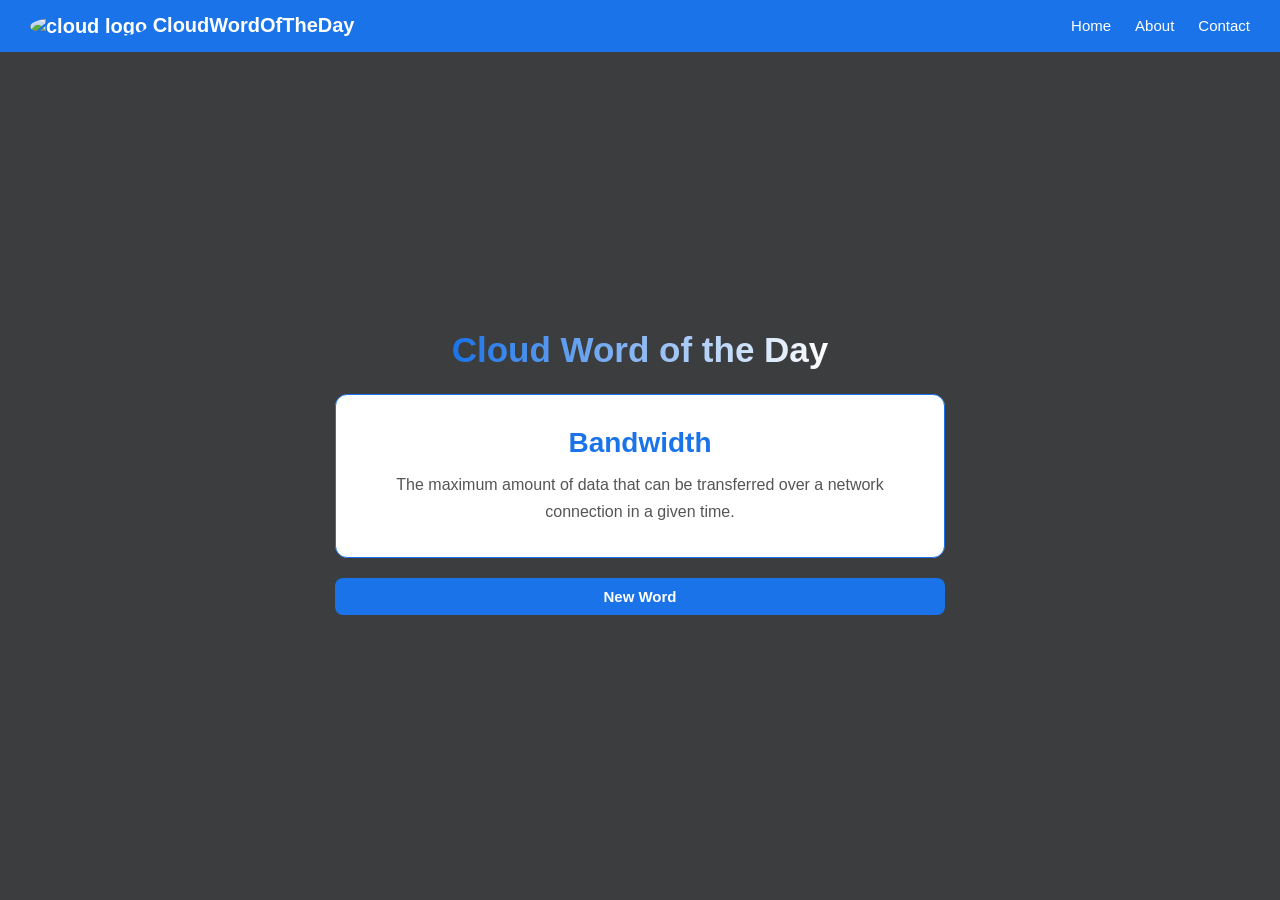
==== index.html @ 055958ae "Add files via upload" ====
<!DOCTYPE html>
<html lang="en">
<head>
    <meta charset="UTF-8">
    <meta name="viewport" content="width=device-width, initial-scale=1.0">
    <title>Cloud Word of the Day</title>
    <link rel="stylesheet" href="style.css">
</head>
<body class="index-body">
  <nav>
    <span class="logo">
  <img src="images/cloud-logo.png" alt="cloud logo" class="logo-img" />
  CloudWordOfTheDay
</span>
    <ul>
        <li><a href="index.html">Home</a></li>
        <li><a href="about.html">About</a></li>
        <li><a href="contact.html">Contact</a></li>
    </ul> 
  </nav>

  <main class="centered-main">
    <h1 class="gradient-title">Cloud Word of the Day</h1>
    <div id="word-card">
        <h2 id="word-term">Loading ...</h2>
        <p id="word-definition">Please wait while we fetch the cloud word of the day.</p>
        </div>
        <button onclick="newWord()">New Word</button>
    
  </main>

  <script src="script.js"></script>
</body>
</html>
---- style.css ----
/*General*/
* {
  margin: 0;
  padding: 0;
  box-sizing: border-box;
}

body {
  font-family: Arial, sans-serif;
  background-color: #f0f4f8;
  color: #333;
}

.index-body {
    font-family: Arial, sans-serif;
  color: #333;
  background-image: url('images/index-bg-image.jpg');
  background-size: cover;
  background-position: center;
  background-attachment: fixed;
}

.index-body::before {
  content: '';
  position: fixed;
  top: 0;
  left: 0;
  width: 100%;
  height: 100%;
  background-color: rgba(0, 0, 0, 0.75);
  z-index: -1;
}

/*Navbar*/
nav {
  background-color: #1a73e8;
  padding: 14px 30px;
  display: flex;
  align-items: center;
  justify-content: space-between;
}

nav .logo {
  color: white;
  font-size: 20px;
  font-weight: bold;
}

nav ul {
  list-style: none;
  display: flex;
  gap: 24px;
}

nav ul li a {
  color: white;
  text-decoration: none;
  font-size: 15px;
}

nav ul li a:hover {
  text-decoration: underline;
}

.logo-img {
  width: 32px;
  height: 32px;
  object-fit: cover;
  border-radius: 50%;
  vertical-align: middle;
  
}

h1 {
  font-size: 35px;
  text-align: center;
  margin-top: 40px;
  margin-bottom: 24px;
  color: #1a73e8;
}

/*Main content*/
main {
  max-width: 650px;
  margin: 40px auto;
  padding: 0 20px;
  width: 100%;
}

.centered-main {
  min-height: calc(100vh - 60px);
  display: flex;
  flex-direction: column;
  justify-content: center;
  align-items: center;
  margin: 0 auto;
}

.contact-main {
  display: flex;
  flex-direction: column;
  height: calc(100vh - 60px);
  max-width: 100%;
  margin: 0;
  padding: 0;
}

h1.contact-title {
  text-align: center;
  color: #1a73e8;
  font-size: 35px;
  padding: 20px 0 10px;
}

.contact-layout {
  display: flex;
  flex: 1;
  height: 100%;
}

.contact-image {
  flex: 1;
  overflow: hidden;
}

.contact-image img {
  width: 100%;
  height: 100%;
  object-fit: cover;
}

.contact-card {
  flex: 1;
  background: #f0f4f8;
  padding: 40px 60px;
  border: none;
  border-radius: 0;
  display: flex;
  flex-direction: column;
  justify-content: center;
}

.contact-card h2 {
  font-size: 22px;
  color: #1a73e8;
  margin-bottom: 24px;
}

.form-group {
  margin-bottom: 18px;
}

.form-group label {
  display: block;
  font-size: 13px;
  font-weight: bold;
  color: #444;
  margin-bottom: 6px;
  text-transform: uppercase;
  letter-spacing: 0.05em;
}

.form-group input,
.form-group textarea {
  width: 100%;
  padding: 14px 16px;
  border: 2px solid #dce3f0;
  border-radius: 8px;
  font-size: 15px;
  color: #333;
  background: white;
  transition: border-color 0.2s;
}

.form-group input:focus,
.form-group textarea:focus {
  outline: none;
  border-color: #1a73e8;
}

.form-group textarea {
  height: 120px;
  resize: vertical;
}

button {
  width: 100%;
  padding: 14px;
  background-color: #1a73e8;
  color: white;
  border: none;
  border-radius: 8px;
  font-size: 16px;
  font-weight: bold;
  cursor: pointer;
  transition: background-color 0.2s;
  margin-top: 8px;
}

button:hover {
  background-color: #1558b0;
}

#error-msg {
  font-size: 13px;
  margin-bottom: 8px;
  min-height: 18px;
}

.gradient-title {
  background: linear-gradient(to right, #1a73e8, #ffffff);
  -webkit-background-clip: text;
  -webkit-text-fill-color: transparent;
  background-clip: text;
  margin-top: 0;
}

/*Word card (index.html)*/
#word-card {
  background: white;
  border-radius: 12px;
  padding: 32px;
  text-align: center;
  border: 1px solid #1a73e8;
  margin-bottom: 20px;
}

#word-term {
  font-size: 28px;
  color: #1a73e8;
  margin-bottom: 12px;
}

#word-definition {
  font-size: 16px;
  color: #555;
  line-height: 1.7;
}

button {
  display: block;
  margin: 0 auto;
  padding: 10px 28px;
  background-color: #1a73e8;
  color: white;
  border: none;
  border-radius: 8px;
  font-size: 15px;
  cursor: pointer;
}

button:hover {
  background-color: #1558b0;
}

/* About cards*/
.about-card {
  background: white;
  border-radius: 12px;
  position: relative;
  padding: 24px;
  margin-bottom: 20px;
  border: 1px solid #dce3f0;
}

.about-card h2 {
  font-size: 18px;
  color: #1a73e8;
  margin-bottom: 12px;
}

.about-card p,
.about-card li {
  font-size: 15px;
  color: #555;
  line-height: 1.8;
}

.about-card img {
  width: 100%;
  border-radius: 8px;
  margin-top: 14px;
}

.project-card {
  display: flex;
  align-items: center;
  gap: 24px;
}

.project-text {
  flex: 1;
}

.project-image {
  flex: 1;
  text-align: right;
}

.project-image img {
  position: absolute;
  right: -400px;
  top: -30%;
  width: 100%;
  max-width: 250px;
  border-radius: 12px;
  object-fit: cover;
}

/* Contact card */
.contact-card {
  background: white;
  border-radius: 12px;
  padding: 28px;
  border: 1px solid #dce3f0;
}

.form-group {
  margin-bottom: 18px;
}

.form-group label {
  display: block;
  font-size: 13px;
  font-weight: bold;
  color: #1a73e8;
  margin-bottom: 6px;
  text-transform: capitalize;
  letter-spacing: 0.05em;
}

.form-group input,
.form-group textarea {
  width: 100%;
  padding: 14px 16px;
  border: 1px solid #1a73e8;
  border-radius: 8px;
  font-size: 15px;
  color: #333;
  background: white;
  transition: border-color 0.2s;
}

.form-group textarea {
  height: 100px;
  resize: vertical;
}

#error-msg {
  font-size: 14px;
  margin-bottom: 12px;
  min-height: 18px;
}
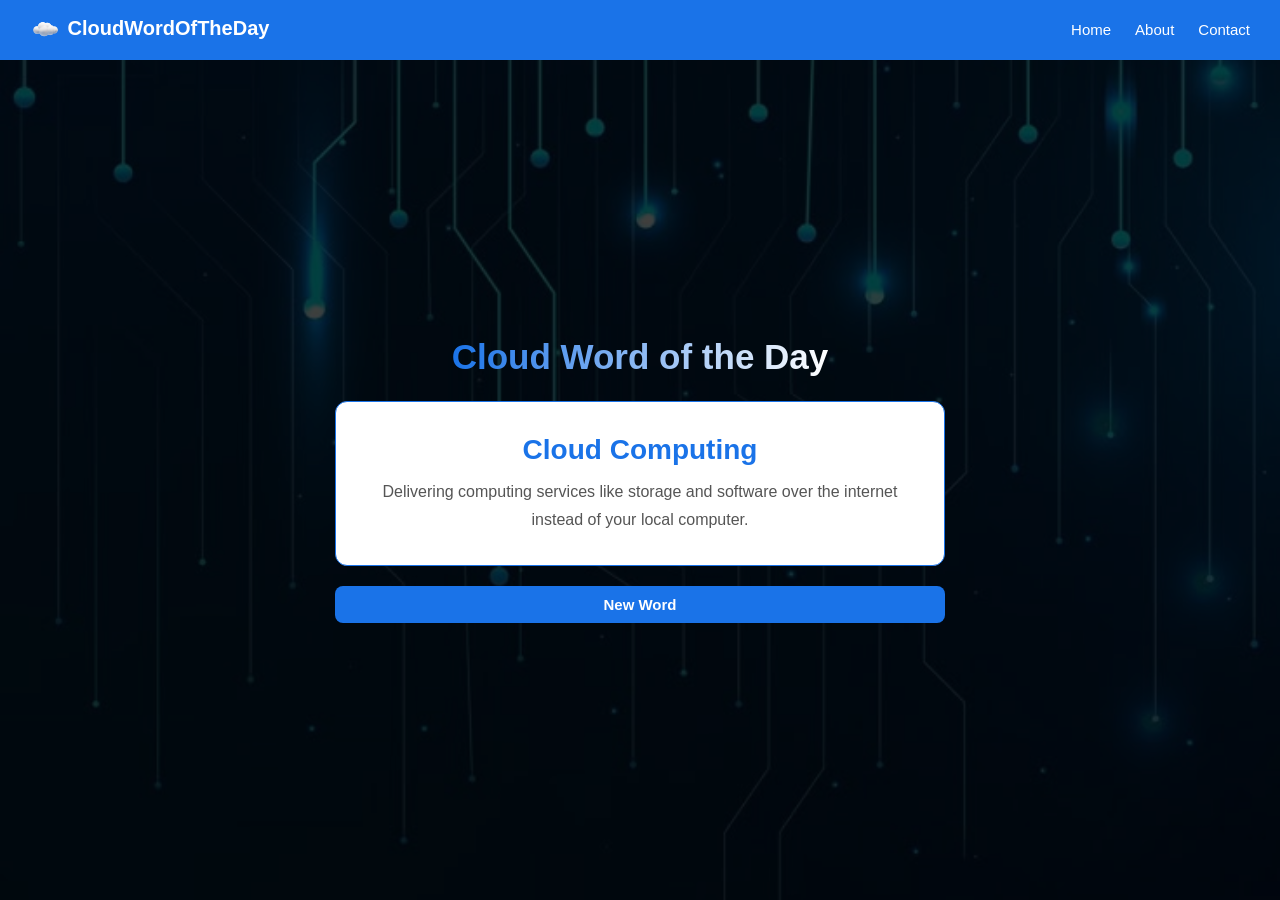
==== commit 3b67f02e: "docs: update for index.html file" ====
--- a/index.html
+++ b/index.html
@@ -31,4 +31,4 @@
 
   <script src="script.js"></script>
 </body>
-</html>+</html>
--- a/style.css
+++ b/style.css
@@ -350,4 +350,4 @@
   font-size: 14px;
   margin-bottom: 12px;
   min-height: 18px;
-}+}
